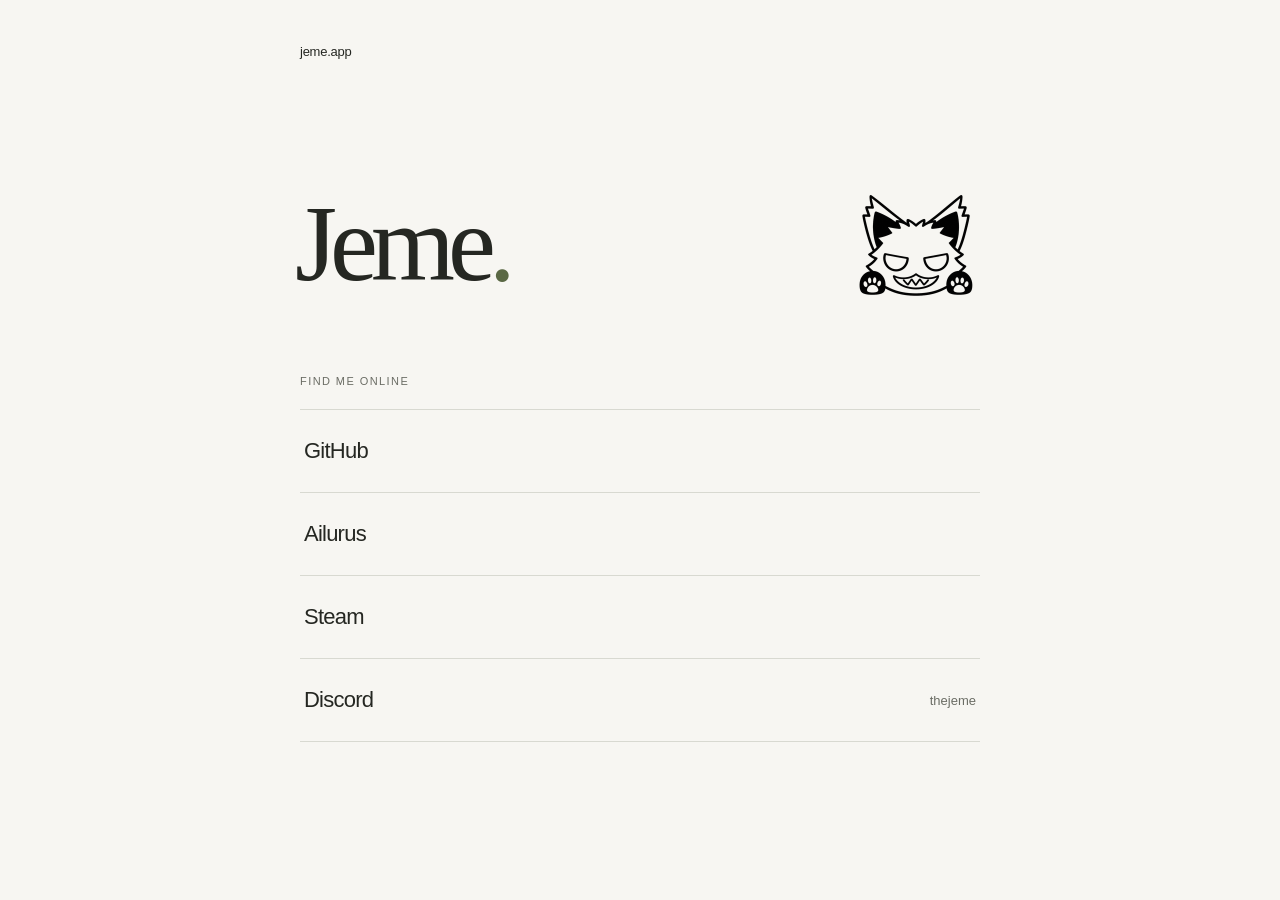
==== index.html @ a80befab "Added Discord" ====
<!doctype html>
<html lang="en">
<head>
  <meta charset="utf-8">
  <meta name="viewport" content="width=device-width, initial-scale=1, viewport-fit=cover">
  <title>Jeme</title>
  <meta name="description" content="Find me on GitHub, Ailurus, Steam, and Discord.">
  <meta name="author" content="Jeme">
  <meta name="color-scheme" content="light dark">
  <meta name="theme-color" content="#f7f6f2" media="(prefers-color-scheme: light)">
  <meta name="theme-color" content="#191a18" media="(prefers-color-scheme: dark)">
  <link rel="canonical" href="https://jeme.app/">
  <meta property="og:type" content="website">
  <meta property="og:site_name" content="Jeme">
  <meta property="og:locale" content="en_US">
  <meta property="og:title" content="Jeme">
  <meta property="og:description" content="Find me on GitHub, Ailurus, Steam, and Discord.">
  <meta property="og:url" content="https://jeme.app/">
  <meta property="og:image" content="https://jeme.app/assets/social.png">
  <meta property="og:image:type" content="image/png">
  <meta property="og:image:width" content="1200">
  <meta property="og:image:height" content="630">
  <meta property="og:image:alt" content="Jeme with em.">
  <meta name="twitter:card" content="summary_large_image">
  <meta name="twitter:title" content="Jeme">
  <meta name="twitter:description" content="Find me on GitHub, Ailurus, Steam, and Discord.">
  <meta name="twitter:image" content="https://jeme.app/assets/social.png">
  <meta name="twitter:image:alt" content="Jeme with em.">
  <meta name="twitter:creator" content="@TheJeme">
  <meta name="mobile-web-app-capable" content="yes">
  <meta name="apple-mobile-web-app-capable" content="yes">
  <meta name="apple-mobile-web-app-title" content="Jeme">
  <meta name="apple-mobile-web-app-status-bar-style" content="default">
  <link rel="icon" type="image/png" sizes="32x32" href="/assets/favicon.png">
  <link rel="apple-touch-icon" sizes="180x180" href="/assets/apple-touch-icon.png">
  <link rel="manifest" href="/site.webmanifest">
  <link rel="stylesheet" href="/style.css">
  <script src="/script.js" defer></script>
  <script type="application/ld+json">
    {
      "@context": "https://schema.org",
      "@type": "Person",
      "name": "Jeme",
      "url": "https://jeme.app/",
      "image": "https://jeme.app/assets/icon-512.png",
      "sameAs": [
        "https://github.com/thejeme",
        "https://ailurus.jeme.app/profile/Jeme",
        "https://steamcommunity.com/id/thejeme"
      ]
    }
  </script>
</head>
<body>
  <div class="page">
    <header class="masthead"><span>jeme.app</span></header>
    <main id="main">
      <section class="profile" aria-labelledby="name">
        <div class="introduction">
          <h1 id="name">Jeme<span class="period">.</span></h1>
        </div>
        <div class="avatar">
          <button class="pet" type="button" aria-label="Pet em" disabled>
            <picture>
              <source id="blue-avatar" srcset="/assets/avatar-blue.webp" media="not all">
              <source srcset="/assets/avatar-white.webp" media="(prefers-color-scheme: dark)">
              <img src="/assets/avatar-black.webp" width="128" height="128" alt="em" fetchpriority="high">
            </picture>
          </button>
          <span class="cat-message" role="status" aria-live="polite" aria-atomic="true"></span>
          <span class="cat-sleep" aria-hidden="true">z</span>
        </div>
      </section>
      <nav class="links" aria-labelledby="links-heading">
        <h2 id="links-heading">Find me online</h2>
        <ul>
          <li>
            <a href="https://github.com/thejeme" target="_blank" rel="noopener noreferrer">
              <span class="link-name">GitHub</span>
              <span class="sr-only"> (opens in a new tab)</span>
            </a>
          </li>
          <li>
            <a href="https://ailurus.jeme.app/profile/Jeme" target="_blank" rel="noopener noreferrer">
              <span class="link-name">Ailurus</span>
              <span class="sr-only"> (opens in a new tab)</span>
            </a>
          </li>
          <li>
            <a href="https://steamcommunity.com/id/thejeme" target="_blank" rel="noopener noreferrer">
              <span class="link-name">Steam</span>
              <span class="sr-only"> (opens in a new tab)</span>
            </a>
          </li>
          <li>
            <div class="discord-row" id="discord-contact">
              <span class="link-name">Discord</span>
              <span class="discord-username">thejeme</span>
            </div>
            <p class="sr-only" id="discord-status" role="status" aria-live="polite"></p>
          </li>
        </ul>
      </nav>
    </main>
  </div>
</body>
</html>
---- style.css ----
:root {
  color-scheme: light dark;
  --paper: #f7f6f2;
  --ink: #252722;
  --muted: #6b6d65;
  --line: #d8d9d1;
  --hover: #eeeee7;
  --accent: #5a6844;
  font-family: -apple-system, BlinkMacSystemFont, "Segoe UI", sans-serif;
  background: var(--paper);
  color: var(--ink);
  -webkit-font-smoothing: antialiased;
}

* { box-sizing: border-box; }
body { margin: 0; }
::selection { background: var(--ink); color: var(--paper); }

.page {
  width: min(100% - 64px, 680px);
  min-height: 100vh;
  min-height: 100svh;
  margin-inline: auto;
  padding-top: max(44px, env(safe-area-inset-top));
  padding-bottom: max(28px, env(safe-area-inset-bottom));
  display: flex;
  flex-direction: column;
}

.masthead {
  font-size: 13px;
  font-weight: 500;
  letter-spacing: -.02em;
}

main { padding-block: 88px 96px; margin-block: auto; }
.profile { display: flex; justify-content: space-between; align-items: center; gap: 32px; }
h1 {
  margin: 0 0 0 -5px;
  font-family: "Iowan Old Style", "Palatino Linotype", "Book Antiqua", Palatino, Georgia, serif;
  font-size: clamp(76px, 11vw, 108px);
  font-weight: 400;
  line-height: .95;
  letter-spacing: -.065em;
}
.period { color: var(--accent); }
.avatar { position: relative; display: block; flex: 0 0 128px; }
.avatar img { display: block; width: 100%; height: auto; }
.links { margin-top: 64px; }
h2 { margin: 0 0 20px; font-size: 11px; line-height: 1.5; font-weight: 500; letter-spacing: .13em; text-transform: uppercase; color: var(--muted); }
ul { list-style: none; padding: 0; margin: 0; border-top: 1px solid var(--line); }
li { border-bottom: 1px solid var(--line); }
a, .discord-row {
  display: flex;
  align-items: center;
  min-height: 82px;
  padding: 18px 4px;
  color: inherit;
  text-decoration: none;
  transition: background-color 160ms ease, padding 160ms ease;
}
.link-name { font-size: 22px; letter-spacing: -.035em; }
a:focus-visible, .pet:focus-visible, .discord-row:focus-visible { outline: 2px solid var(--accent); outline-offset: 5px; border-radius: 1px; }
@media (hover: hover) {
  a:hover, button.discord-row:hover { background: var(--hover); padding-inline: 12px; }
}
.sr-only { position: absolute; width: 1px; height: 1px; padding: 0; margin: -1px; overflow: hidden; clip-path: inset(50%); white-space: nowrap; border: 0; }

@media (prefers-color-scheme: dark) {
  :root { --paper: #191a18; --ink: #eeeee7; --muted: #a2a59a; --line: #393c34; --hover: #22251f; --accent: #b5c39e; }
}

@media (max-width: 480px) {
  .page { width: calc(100% - 48px); padding-top: max(28px, env(safe-area-inset-top)); padding-bottom: max(24px, env(safe-area-inset-bottom)); }
  main { padding-block: 64px; }
  .profile { gap: 20px; }
  .avatar { flex-basis: 88px; }
  h1 { font-size: 76px; margin-left: -3px; }
  .links { margin-top: 48px; }
  a, .discord-row { min-height: 78px; }
  .link-name { font-size: 20px; }
}

@media (max-width: 350px) {
  .page { width: calc(100% - 40px); }
  h1 { font-size: 66px; }
  .avatar { flex-basis: 72px; }
}

@media (prefers-reduced-motion: reduce) {
  *, *::before, *::after { transition: none !important; }
}

@media print {
  :root { --paper: white; --ink: black; --muted: #444; --line: #ccc; }
  .page { min-height: auto; }
  main { padding-block: 48px; }
  a { flex-direction: column; align-items: flex-start; justify-content: center; gap: 8px; }
  a::after { content: attr(href); font-size: 12px; }
}

/* Small discoveries; the profile stays still until you interact. */
.pet { display: block; width: 100%; padding: 0; border: 0; background: none; color: inherit; cursor: pointer; border-radius: 16%; -webkit-tap-highlight-color: transparent; }
.pet:disabled { cursor: default; }
.pet picture { display: block; }
.cat-message, .cat-sleep { position: absolute; right: 0; top: -20px; font-size: 12px; line-height: 1; color: var(--muted); pointer-events: none; opacity: 0; transition: opacity 160ms ease; }
.cat-message { right: 8px; }
.cat-sleep { font-family: Georgia, serif; font-style: italic; }
.avatar.is-speaking .cat-message, .avatar.is-sleeping .cat-sleep { opacity: 1; }
:root.blue-mode { --paper: #f0f6f7; --ink: #203537; --muted: #536d71; --line: #ccdfe1; --hover: #e4eff1; --accent: #24727c; }
.blue-mode .avatar img { border-radius: 16%; }
@media (prefers-color-scheme: dark) {
  :root.blue-mode { --paper: #142225; --ink: #e5f1f2; --muted: #9db7bb; --line: #334b50; --hover: #1c2e32; --accent: #80c6cf; }
}
@media print {
  .cat-message, .cat-sleep { display: none; }
}

.discord-row { width: 100%; justify-content: space-between; gap: 16px; border: 0; background: none; font: inherit; text-align: left; }
button.discord-row { cursor: copy; }
.discord-username { color: var(--muted); font-size: 13px; }
div.discord-row .discord-username { user-select: all; }
.discord-feedback { margin: -8px 4px 18px; color: var(--muted); font-size: 12px; line-height: 1.5; }
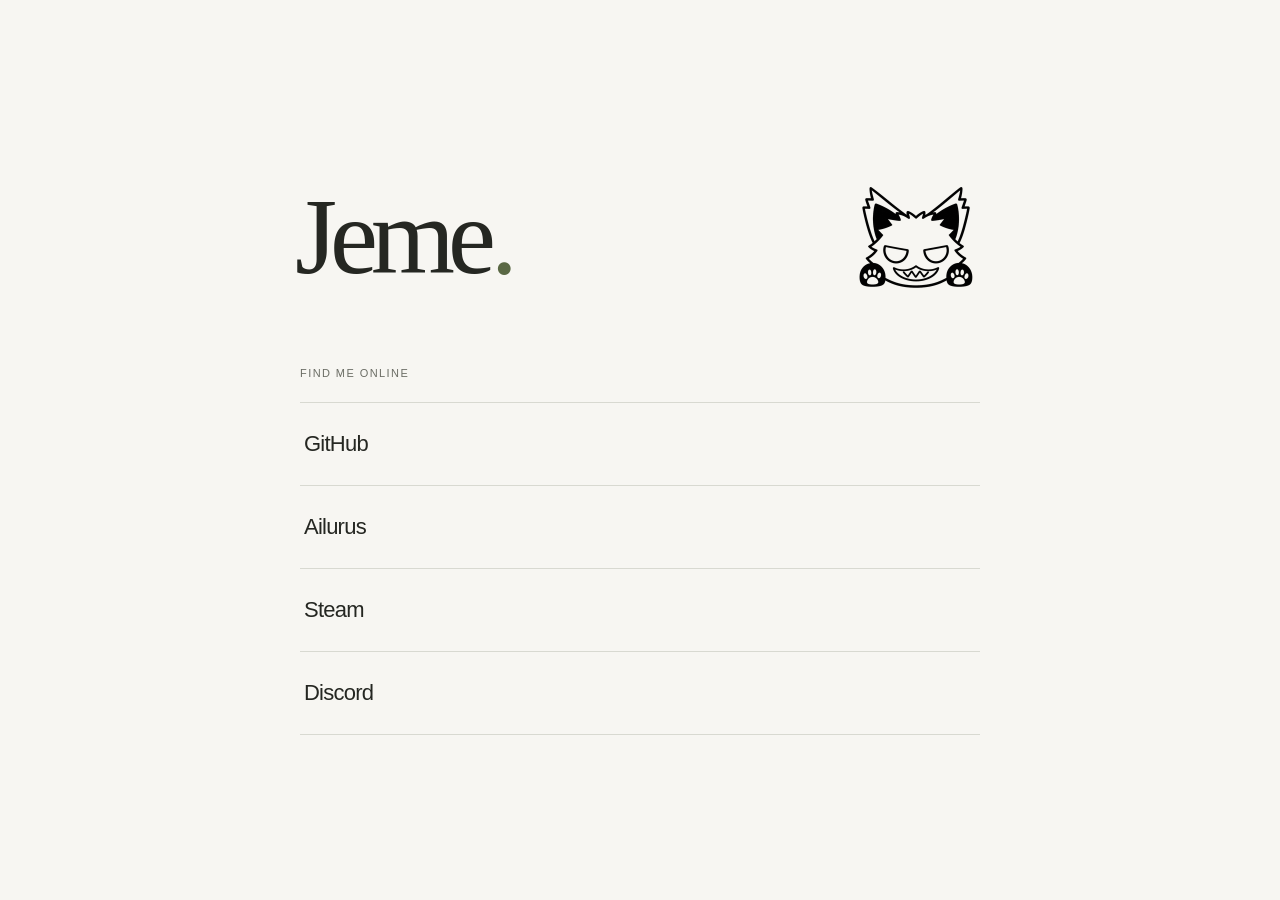
==== commit bb0317dc: "Add 404 and easter eggs" ====
--- a/index.html
+++ b/index.html
@@ -53,22 +53,23 @@
 </head>
 <body>
   <div class="page">
-    <header class="masthead"><span>jeme.app</span></header>
     <main id="main">
       <section class="profile" aria-labelledby="name">
         <div class="introduction">
-          <h1 id="name">Jeme<span class="period">.</span></h1>
+          <h1 id="name" aria-label="Jeme">Jeme<button class="period" type="button" aria-label="Reveal a paw print" disabled><span class="period-dot" aria-hidden="true">.</span><svg class="paw" viewBox="0 0 32 32" aria-hidden="true" focusable="false"><ellipse cx="7" cy="12" rx="3" ry="4" transform="rotate(-25 7 12)"/><ellipse cx="13" cy="7" rx="3" ry="4"/><ellipse cx="21" cy="7" rx="3" ry="4"/><ellipse cx="27" cy="13" rx="3" ry="4" transform="rotate(25 27 13)"/><path d="M8 24c0-4 5-10 9-10s9 6 9 10c0 6-6 3-9 3s-9 3-9-3Z"/></svg></button></h1>
         </div>
         <div class="avatar">
           <button class="pet" type="button" aria-label="Pet em" disabled>
             <picture>
               <source id="blue-avatar" srcset="/assets/avatar-blue.webp" media="not all">
-              <source srcset="/assets/avatar-white.webp" media="(prefers-color-scheme: dark)">
+              <source srcset="/assets/avatar-white.webp" media="screen and (prefers-color-scheme: dark)">
               <img src="/assets/avatar-black.webp" width="128" height="128" alt="em" fetchpriority="high">
             </picture>
           </button>
           <span class="cat-message" role="status" aria-live="polite" aria-atomic="true"></span>
+          <svg class="cat-cloud" viewBox="0 0 32 24" fill="none" stroke="currentColor" stroke-width="1.5" aria-hidden="true"><path d="M8 19h16a5 5 0 0 0 0-10 8 8 0 0 0-15-2A6 6 0 0 0 8 19Z"/></svg>
           <span class="cat-sleep" aria-hidden="true">z</span>
+          <p class="print-surprise">you put the cat on paper.</p>
         </div>
       </section>
       <nav class="links" aria-labelledby="links-heading">
--- a/style.css
+++ b/style.css
@@ -27,11 +27,6 @@
   flex-direction: column;
 }
 
-.masthead {
-  font-size: 13px;
-  font-weight: 500;
-  letter-spacing: -.02em;
-}
 
 main { padding-block: 88px 96px; margin-block: auto; }
 .profile { display: flex; justify-content: space-between; align-items: center; gap: 32px; }
@@ -60,7 +55,7 @@
   transition: background-color 160ms ease, padding 160ms ease;
 }
 .link-name { font-size: 22px; letter-spacing: -.035em; }
-a:focus-visible, .pet:focus-visible, .discord-row:focus-visible { outline: 2px solid var(--accent); outline-offset: 5px; border-radius: 1px; }
+a:focus-visible, .pet:focus-visible, .period:focus-visible, .discord-row:focus-visible { outline: 2px solid var(--accent); outline-offset: 5px; border-radius: 1px; }
 @media (hover: hover) {
   a:hover, button.discord-row:hover { background: var(--hover); padding-inline: 12px; }
 }
@@ -121,3 +116,37 @@
 .discord-username { color: var(--muted); font-size: 13px; }
 div.discord-row .discord-username { user-select: all; }
 .discord-feedback { margin: -8px 4px 18px; color: var(--muted); font-size: 12px; line-height: 1.5; }
+
+.period { position: relative; min-width: 24px; padding: 0; border: 0; background: none; font: inherit; letter-spacing: inherit; cursor: pointer; touch-action: manipulation; }
+.period:disabled { cursor: default; }
+.paw { position: absolute; bottom: .05em; left: 50%; width: .25em; height: .25em; transform: translateX(-50%); fill: currentColor; visibility: hidden; }
+.period.is-paw .period-dot { visibility: hidden; }
+.period.is-paw .paw { visibility: visible; }
+.cat-message { white-space: nowrap; }
+.print-surprise { display: none; }
+@media print {
+  :root, :root.blue-mode { --paper: white; --ink: black; --muted: #444; --line: #ccc; }
+  .print-surprise { display: block; margin: 8px 0 0; font: 11px/1.5 Georgia, serif; text-align: center; color: #444; }
+  .pet { transform: none !important; }
+}
+
+.period.is-missing .period-dot, .period.is-missing .paw { visibility: hidden; }
+.cat-cloud { position: absolute; top: -28px; left: 8px; width: 28px; height: 21px; color: var(--muted); visibility: hidden; pointer-events: none; }
+.avatar.is-raining .cat-cloud { visibility: visible; }
+.avatar.is-mirrored .pet picture { transform: scaleX(-1); }
+@media print {
+  .cat-cloud { display: none; }
+  .avatar.is-mirrored .pet picture { transform: none; }
+  .period.is-missing .period-dot { visibility: visible; }
+}
+
+.not-found h1 { font-size: clamp(88px, 14vw, 144px); }
+.error-dot { color: var(--accent); }
+.error-copy { margin-block: 40px 44px; }
+.error-copy h2 { margin: 0 0 12px; color: var(--ink); font-size: 24px; font-weight: 400; letter-spacing: -.035em; text-transform: none; }
+.error-copy p { margin: 0; color: var(--muted); font-size: 14px; line-height: 1.6; }
+.home-link { justify-content: space-between; gap: 24px; border-block: 1px solid var(--line); font-size: 16px; }
+.home-link svg { color: var(--muted); flex-shrink: 0; }
+@media print {
+  .home-link svg { display: none; }
+}
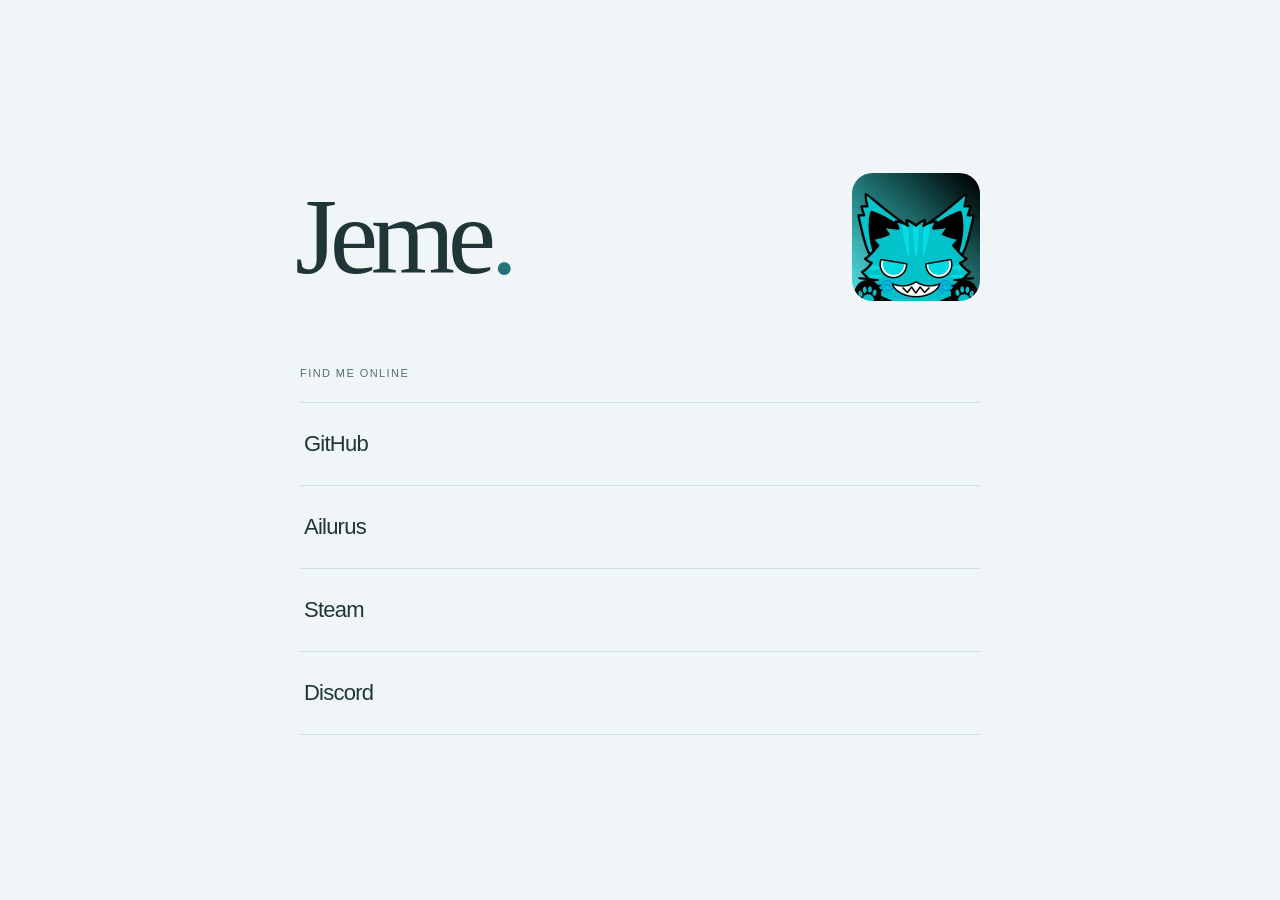
==== commit 55966d72: "more easter eggs" ====
--- a/index.html
+++ b/index.html
@@ -1,5 +1,5 @@
 <!doctype html>
-<html lang="en">
+<html lang="en" class="blue-mode">
 <head>
   <meta charset="utf-8">
   <meta name="viewport" content="width=device-width, initial-scale=1, viewport-fit=cover">
@@ -7,8 +7,8 @@
   <meta name="description" content="Find me on GitHub, Ailurus, Steam, and Discord.">
   <meta name="author" content="Jeme">
   <meta name="color-scheme" content="light dark">
-  <meta name="theme-color" content="#f7f6f2" media="(prefers-color-scheme: light)">
-  <meta name="theme-color" content="#191a18" media="(prefers-color-scheme: dark)">
+  <meta name="theme-color" content="#f0f6f7" media="(prefers-color-scheme: light)">
+  <meta name="theme-color" content="#142225" media="(prefers-color-scheme: dark)">
   <link rel="canonical" href="https://jeme.app/">
   <meta property="og:type" content="website">
   <meta property="og:site_name" content="Jeme">
@@ -35,6 +35,7 @@
   <link rel="apple-touch-icon" sizes="180x180" href="/assets/apple-touch-icon.png">
   <link rel="manifest" href="/site.webmanifest">
   <link rel="stylesheet" href="/style.css">
+  <script src="/seasons.js" defer></script>
   <script src="/script.js" defer></script>
   <script type="application/ld+json">
     {
@@ -56,18 +57,19 @@
     <main id="main">
       <section class="profile" aria-labelledby="name">
         <div class="introduction">
-          <h1 id="name" aria-label="Jeme">Jeme<button class="period" type="button" aria-label="Reveal a paw print" disabled><span class="period-dot" aria-hidden="true">.</span><svg class="paw" viewBox="0 0 32 32" aria-hidden="true" focusable="false"><ellipse cx="7" cy="12" rx="3" ry="4" transform="rotate(-25 7 12)"/><ellipse cx="13" cy="7" rx="3" ry="4"/><ellipse cx="21" cy="7" rx="3" ry="4"/><ellipse cx="27" cy="13" rx="3" ry="4" transform="rotate(25 27 13)"/><path d="M8 24c0-4 5-10 9-10s9 6 9 10c0 6-6 3-9 3s-9 3-9-3Z"/></svg></button></h1>
+          <h1 id="name" aria-label="Jeme">Jeme<button class="period" type="button" tabindex="-1" aria-label="Reveal a paw print" disabled><span class="period-dot" aria-hidden="true">.</span><svg class="paw" viewBox="0 0 32 32" aria-hidden="true" focusable="false"><ellipse cx="7" cy="12" rx="3" ry="4" transform="rotate(-25 7 12)"/><ellipse cx="13" cy="7" rx="3" ry="4"/><ellipse cx="21" cy="7" rx="3" ry="4"/><ellipse cx="27" cy="13" rx="3" ry="4" transform="rotate(25 27 13)"/><path d="M8 24c0-4 5-10 9-10s9 6 9 10c0 6-6 3-9 3s-9 3-9-3Z"/></svg></button></h1>
         </div>
         <div class="avatar">
-          <button class="pet" type="button" aria-label="Pet em" disabled>
+          <button class="pet" type="button" tabindex="-1" aria-label="Pet em" disabled>
             <picture>
-              <source id="blue-avatar" srcset="/assets/avatar-blue.webp" media="not all">
+              <source id="blue-avatar" srcset="/assets/avatar-blue.webp" media="all">
               <source srcset="/assets/avatar-white.webp" media="screen and (prefers-color-scheme: dark)">
               <img src="/assets/avatar-black.webp" width="128" height="128" alt="em" fetchpriority="high">
             </picture>
           </button>
           <span class="cat-message" role="status" aria-live="polite" aria-atomic="true"></span>
           <svg class="cat-cloud" viewBox="0 0 32 24" fill="none" stroke="currentColor" stroke-width="1.5" aria-hidden="true"><path d="M8 19h16a5 5 0 0 0 0-10 8 8 0 0 0-15-2A6 6 0 0 0 8 19Z"/></svg>
+          <svg class="cat-snow" viewBox="0 0 100 30" fill="none" stroke="currentColor" stroke-width="1.2" aria-hidden="true"><path d="M15 5v16M8 9l14 8M8 17l14-8M50 1v16M43 5l14 8M43 13l14-8M83 9v16M76 13l14 8M76 21l14-8"/></svg>
           <span class="cat-sleep" aria-hidden="true">z</span>
           <p class="print-surprise">you put the cat on paper.</p>
         </div>
@@ -104,5 +106,52 @@
       </nav>
     </main>
   </div>
+  <dialog class="discovery-panel" id="discoveries" aria-labelledby="discovery-title">
+    <div class="discovery-header">
+      <h2 id="discovery-title">A few secrets.</h2>
+      <button class="panel-close" type="button" aria-label="Close discoveries" autofocus>×</button>
+    </div>
+    <section id="command-guide" aria-label="Secret commands">
+      <p class="panel-intro">Type a word anywhere on the page.</p>
+      <dl class="command-list">
+        <div><dt><code>miumau</code></dt><dd>Toggle blue mode.</dd></div>
+        <div><dt><code>jeme</code></dt><dd>Ask em who’s here.</dd></div>
+        <div><dt><code>pspsps</code></dt><dd>Wake em.</dd></div>
+        <div><dt><code>hello</code> / <code>bye</code></dt><dd>Say a little hello or goodbye.</dd></div>
+        <div><dt><code>purr</code> / <code>sit</code> / <code>?</code></dt><dd>See what em has to say.</dd></div>
+        <div><dt><code>fetch</code></dt><dd>Let em borrow the dot.</dd></div>
+        <div><dt><code>snow</code></dt><dd>A little first snow. No weather tracking.</dd></div>
+        <div><dt><code>rain</code></dt><dd>A small cloud, just for em.</dd></div>
+        <div><dt><code>uemaim</code> / <code>uamuim</code></dt><dd>Mirror em for a moment.</dd></div>
+        <div><dt><code>seasons</code></dt><dd>Try a seasonal theme.</dd></div>
+        <div><dt><code>help</code></dt><dd>Come back here.</dd></div>
+      </dl>
+      <p class="panel-note">Pet em, linger with your mouse, or double-click the dot. There are surprises after a nap, late at night, on special dates, and even on paper.</p>
+      <button class="panel-button" type="button" id="browse-seasons">Explore seasons <span aria-hidden="true">→</span></button>
+    </section>
+    <section id="season-guide" aria-label="Season previews" hidden>
+      <p class="panel-intro">A different mood. The same cat.</p>
+      <div class="season-options">
+        <button type="button" data-preview="today"><span>Today’s theme</span> <small>Follow the local date</small></button>
+        <button type="button" data-preview="birthday"><span>Birthday</span> <small>17 March</small></button>
+        <button type="button" data-preview="easter"><span>Easter</span> <small>Good Friday–Easter Monday</small></button>
+        <button type="button" data-preview="halloween"><span>Halloween</span> <small>31 October</small></button>
+        <button type="button" data-preview="christmas"><span>Christmas</span> <small>24–26 December</small></button>
+        <button type="button" data-preview="newyear"><span>New Year</span> <small>1 January</small></button>
+        <button type="button" data-preview="valentine"><span>Valentine’s Day</span> <small>14 February</small></button>
+        <button type="button" data-preview="aprilfools"><span>April Fools</span> <small>1 April</small></button>
+        <button type="button" data-preview="vappu"><span>Vappu</span> <small>30 April–1 May</small></button>
+        <button type="button" data-preview="catday"><span>International Cat Day</span> <small>8 August</small></button>
+        <button type="button" data-preview="newyearseve"><span>New Year’s Eve</span> <small>31 December</small></button>
+        <button type="button" data-preview="friday13"><span>Friday the 13th</span> <small>A first-pet surprise</small></button>
+        <button type="button" data-preview="anniversary"><span>Site anniversary</span> <small>Preview · date pending</small></button>
+        <button type="button" data-preview="milestone"><span>Personal milestone</span> <small>Preview · dates pending</small></button>
+        <button type="button" data-preview="none"><span>Everyday</span> <small>No seasonal theme</small></button>
+      </div>
+      <p class="panel-note">Try the birthday candle, the Christmas present, or the egg hidden in the Easter dot. Seasonal themes use their own palettes. Today’s theme returns to blue on ordinary days.</p>
+      <button class="panel-button" type="button" id="browse-commands">All secret commands <span aria-hidden="true">→</span></button>
+    </section>
+    <p class="panel-hint">Escape to close.</p>
+  </dialog>
 </body>
 </html>
--- a/style.css
+++ b/style.css
@@ -52,12 +52,19 @@
   padding: 18px 4px;
   color: inherit;
   text-decoration: none;
-  transition: background-color 160ms ease, padding 160ms ease;
+  transition: color 160ms ease;
 }
 .link-name { font-size: 22px; letter-spacing: -.035em; }
+.link-name, .home-link > span { position: relative; }
+a .link-name::after, button.discord-row .link-name::after, .home-link > span::after {
+  content: ""; position: absolute; inset: auto 0 -5px; height: 1px; background: var(--accent);
+  transform: scaleX(0); transform-origin: left; transition: transform 180ms ease;
+}
+a:focus-visible .link-name::after, button.discord-row:focus-visible .link-name::after, .home-link:focus-visible > span::after { transform: scaleX(1); }
 a:focus-visible, .pet:focus-visible, .period:focus-visible, .discord-row:focus-visible { outline: 2px solid var(--accent); outline-offset: 5px; border-radius: 1px; }
 @media (hover: hover) {
-  a:hover, button.discord-row:hover { background: var(--hover); padding-inline: 12px; }
+  a:hover, button.discord-row:hover { color: var(--accent); }
+  a:hover .link-name::after, button.discord-row:hover .link-name::after, .home-link:hover > span::after { transform: scaleX(1); }
 }
 .sr-only { position: absolute; width: 1px; height: 1px; padding: 0; margin: -1px; overflow: hidden; clip-path: inset(50%); white-space: nowrap; border: 0; }
 
@@ -99,7 +106,7 @@
 .pet:disabled { cursor: default; }
 .pet picture { display: block; }
 .cat-message, .cat-sleep { position: absolute; right: 0; top: -20px; font-size: 12px; line-height: 1; color: var(--muted); pointer-events: none; opacity: 0; transition: opacity 160ms ease; }
-.cat-message { right: 8px; }
+.cat-message { right: 0; top: -26px; width: max(100%, 128px); text-align: center; line-height: 1.5; }
 .cat-sleep { font-family: Georgia, serif; font-style: italic; }
 .avatar.is-speaking .cat-message, .avatar.is-sleeping .cat-sleep { opacity: 1; }
 :root.blue-mode { --paper: #f0f6f7; --ink: #203537; --muted: #536d71; --line: #ccdfe1; --hover: #e4eff1; --accent: #24727c; }
@@ -131,7 +138,7 @@
 }
 
 .period.is-missing .period-dot, .period.is-missing .paw { visibility: hidden; }
-.cat-cloud { position: absolute; top: -28px; left: 8px; width: 28px; height: 21px; color: var(--muted); visibility: hidden; pointer-events: none; }
+.cat-cloud { position: absolute; top: -50px; left: 8px; width: 28px; height: 21px; color: var(--muted); visibility: hidden; pointer-events: none; }
 .avatar.is-raining .cat-cloud { visibility: visible; }
 .avatar.is-mirrored .pet picture { transform: scaleX(-1); }
 @media print {
@@ -150,3 +157,85 @@
 @media print {
   .home-link svg { display: none; }
 }
+
+/* One short entrance, with all content usable from the first frame. */
+@media screen and (prefers-reduced-motion: no-preference) {
+  main { animation: arrive 250ms ease-out; }
+  main:focus-within { animation: none; }
+}
+@keyframes arrive {
+  from { opacity: .65; transform: translateY(3px); }
+  to { opacity: 1; transform: translateY(0); }
+}
+button.discord-row .discord-username {
+  display: inline-flex; align-items: center; gap: 6px; color: var(--accent);
+  opacity: 0; visibility: hidden; transition: opacity 160ms ease, visibility 0s linear 160ms;
+}
+button.discord-row.is-copied .discord-username { opacity: 1; visibility: visible; transition-delay: 0s; }
+.copy-check { font-size: 14px; line-height: 1; }
+@media print {
+  .link-name::after, .home-link > span::after { display: none; }
+}
+
+/* Seasonal palettes retain the same typography, spacing, and light/dark preference. */
+:root[data-season="christmas"] { --season-paper-light: #f7f4ee; --season-ink-light: #2b332c; --season-muted-light: #676d61; --season-line-light: #d9dacf; --season-accent-light: #873f43; --season-paper-dark: #19231e; --season-ink-dark: #eef1e7; --season-muted-dark: #acb7a5; --season-line-dark: #39473b; --season-accent-dark: #dfa2a0; }
+:root[data-season="birthday"], :root[data-season="valentine"], :root[data-season="anniversary"] { --season-paper-light: #f8f3f6; --season-ink-light: #362c3a; --season-muted-light: #746675; --season-line-light: #e0d5df; --season-accent-light: #81578f; --season-paper-dark: #251d29; --season-ink-dark: #f2eaf4; --season-muted-dark: #baabbe; --season-line-dark: #4a3b4f; --season-accent-dark: #d0addd; }
+:root[data-season="easter"] { --season-paper-light: #f5f6ed; --season-ink-light: #30372d; --season-muted-light: #66705d; --season-line-light: #d6ddc9; --season-accent-light: #5b7144; --season-paper-dark: #20251c; --season-ink-dark: #eef2e5; --season-muted-dark: #afbba0; --season-line-dark: #404b35; --season-accent-dark: #bed298; }
+:root[data-season="halloween"] { --season-paper-light: #faf3e9; --season-ink-light: #3e3027; --season-muted-light: #79664f; --season-line-light: #e2d4c1; --season-accent-light: #945321; --season-paper-dark: #261f1b; --season-ink-dark: #f6ecdf; --season-muted-dark: #c0ad97; --season-line-dark: #514030; --season-accent-dark: #e5a461; }
+:root[data-season="newyear"], :root[data-season="newyearseve"], :root[data-season="vappu"], :root[data-season="catday"], :root[data-season="milestone"] { --season-paper-light: #f8f5ec; --season-ink-light: #383329; --season-muted-light: #736b55; --season-line-light: #dfd8c5; --season-accent-light: #796127; --season-paper-dark: #23221b; --season-ink-dark: #f4efdd; --season-muted-dark: #bcb397; --season-line-dark: #4a4532; --season-accent-dark: #dac17a; }
+@media screen {
+  :root[data-season]:not(.blue-mode):not([data-season="aprilfools"]):not([data-season="friday13"]) { --paper: var(--season-paper-light); --ink: var(--season-ink-light); --muted: var(--season-muted-light); --line: var(--season-line-light); --accent: var(--season-accent-light); }
+}
+@media screen and (prefers-color-scheme: dark) {
+  :root[data-season]:not(.blue-mode):not([data-season="aprilfools"]):not([data-season="friday13"]) { --paper: var(--season-paper-dark); --ink: var(--season-ink-dark); --muted: var(--season-muted-dark); --line: var(--season-line-dark); --accent: var(--season-accent-dark); }
+}
+.introduction { position: relative; }
+.season-label { position: absolute; top: 100%; left: 0; margin: 18px 0 0; color: var(--accent); font-size: 11px; line-height: 1.5; letter-spacing: .025em; white-space: nowrap; }
+.season-ornament { position: absolute; bottom: -4px; right: -4px; width: 34px; height: 34px; padding: 3px; border: 1px solid var(--line); border-radius: 50%; background: var(--paper); pointer-events: none; }
+.season-ornament svg { display: block; width: 100%; height: 100%; }
+.season-ornament[hidden], .season-label[hidden] { display: none; }
+.not-found .profile { position: relative; }
+@media print { .season-ornament, .season-label { display: none; } }
+
+.season-ornament.is-interactive { width: 44px; height: 44px; padding: 0; border: 0; background: none; bottom: -12px; right: -8px; }
+.season-action { display: block; width: 44px; height: 44px; padding: 7px; border: 1px solid var(--line); border-radius: 50%; background: var(--paper); color: var(--ink); pointer-events: auto; cursor: pointer; }
+.season-action[aria-disabled="true"] { cursor: default; }
+.season-action:focus-visible { outline: 2px solid var(--accent); outline-offset: 3px; }
+.season-egg { display: none; position: absolute; bottom: .03em; left: 50%; width: .27em; height: .31em; transform: translateX(-50%); }
+:root[data-season="easter"]:not(.egg-found) .period-dot { visibility: hidden; }
+:root[data-season="easter"]:not(.egg-found) .season-egg { display: block; }
+:root[data-season="easter"] .period.is-missing .season-egg { visibility: hidden; }
+@media print { .season-egg { display: none !important; } :root[data-season="easter"] .period-dot { visibility: visible; } }
+
+/* Hidden discoveries use a native modal for keyboard focus and Escape support. */
+body:has(.discovery-panel[open]) { overflow: hidden; }
+.discovery-panel { width: min(480px, calc(100% - 32px)); max-height: 85vh; max-height: 85svh; padding: 28px; border: 1px solid var(--line); border-radius: 8px; background: var(--paper); color: var(--ink); overflow-y: auto; }
+.discovery-panel::backdrop { background: rgb(0 0 0 / .38); }
+.discovery-header { display: flex; align-items: center; justify-content: space-between; gap: 16px; }
+.discovery-header h2 { margin: 0; font: 400 28px/1.2 Georgia, serif; letter-spacing: -.04em; text-transform: none; color: var(--ink); }
+.discovery-panel button { font: inherit; color: inherit; cursor: pointer; }
+.panel-close { flex: 0 0 44px; height: 44px; padding: 0; border: 0; background: transparent; font-size: 26px !important; }
+.discovery-panel button:focus-visible { outline: 2px solid var(--accent); outline-offset: 3px; }
+.panel-intro, .panel-note, .panel-hint { color: var(--muted); font-size: 13px; line-height: 1.6; }
+.panel-intro { margin: 12px 0 24px; }
+.command-list { margin: 0; }
+.command-list > div { display: grid; grid-template-columns: 1fr 1.1fr; gap: 16px; padding: 12px 0; border-top: 1px solid var(--line); font-size: 12px; line-height: 1.6; }
+.command-list dt { overflow-wrap: anywhere; }
+.command-list dd { margin: 0; color: var(--muted); }
+.command-list code { font-family: ui-monospace, monospace; font-size: 11px; }
+.panel-note { margin: 24px 0 16px; }
+.panel-button { width: 100%; display: flex; justify-content: space-between; gap: 16px; align-items: center; min-height: 44px; padding: 10px 0; border: 0; border-top: 1px solid var(--line); background: transparent; font-size: 13px !important; text-align: left; }
+.panel-hint { margin: 18px 0 0; font-size: 11px; }
+.season-options { display: grid; gap: 8px; }
+.season-options button { display: flex; flex-wrap: wrap; justify-content: space-between; align-items: center; gap: 4px 12px; min-height: 48px; padding: 10px 12px; border: 1px solid var(--line); border-radius: 3px; background: transparent; text-align: left; font-size: 13px; }
+.season-options small { color: var(--muted); font-size: 11px; }
+.season-options button[aria-pressed="true"] { border-color: var(--accent); box-shadow: inset 2px 0 var(--accent); }
+@media (hover: hover) { .discovery-panel button:hover { color: var(--accent); } }
+@media print { .discovery-panel { display: none; } }
+
+.vappu-cap { display: none; position: absolute; top: -12px; left: 33%; width: 40%; pointer-events: none; }
+.vappu-cap svg { display: block; width: 100%; }
+:root[data-season="vappu"] .vappu-cap { display: block; }
+.cat-snow { position: absolute; right: 0; top: -52px; width: 100%; height: 30px; color: var(--accent); visibility: hidden; pointer-events: none; }
+.avatar.is-snowing .cat-snow { visibility: visible; }
+@media print { .vappu-cap, .cat-snow { display: none !important; } }
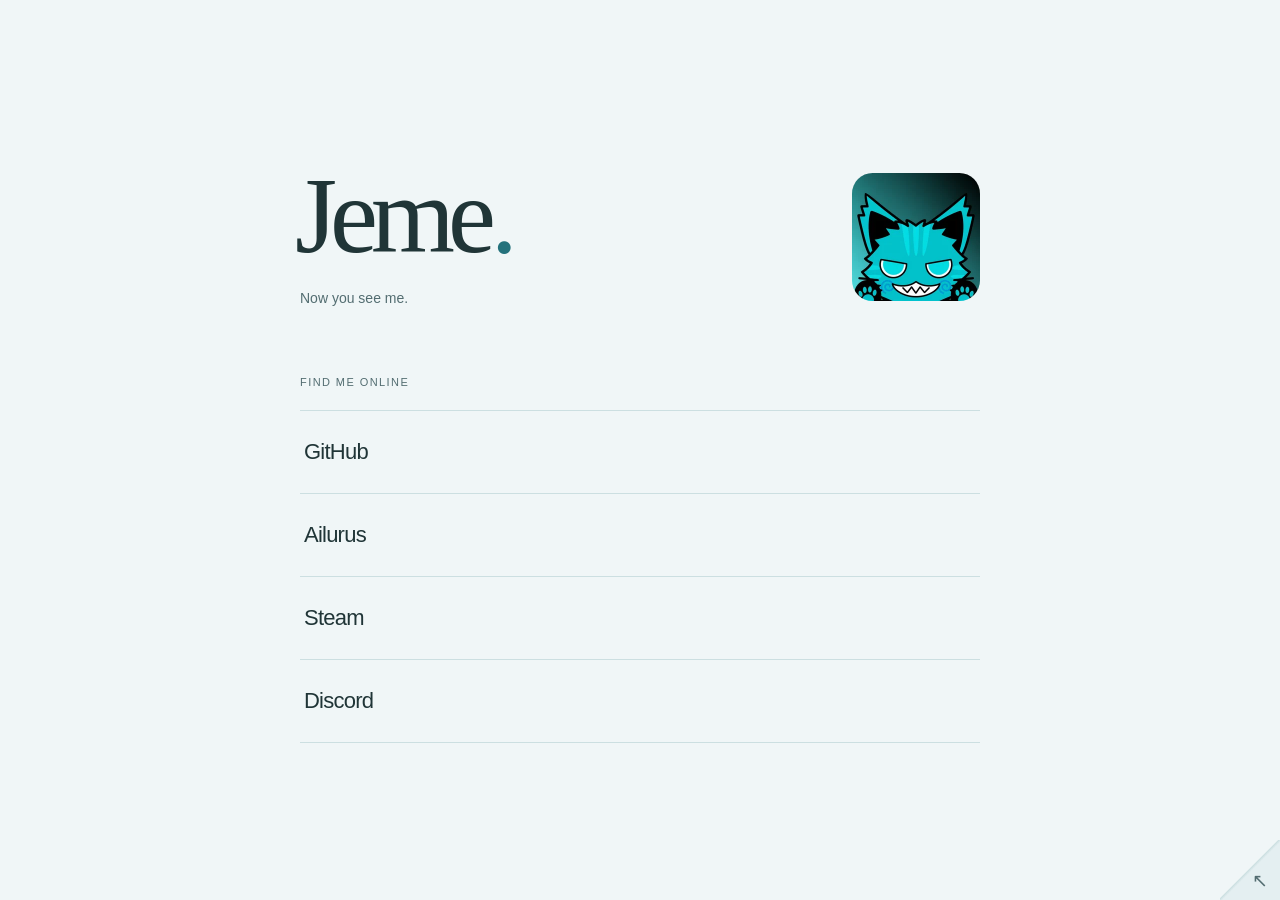
==== commit 417dfebe: "Polishment" ====
--- a/index.html
+++ b/index.html
@@ -34,9 +34,9 @@
   <link rel="icon" type="image/png" sizes="32x32" href="/assets/favicon.png">
   <link rel="apple-touch-icon" sizes="180x180" href="/assets/apple-touch-icon.png">
   <link rel="manifest" href="/site.webmanifest">
-  <link rel="stylesheet" href="/style.css">
-  <script src="/seasons.js" defer></script>
-  <script src="/script.js" defer></script>
+  <link rel="stylesheet" href="/style.css?v=20">
+  <script src="/seasons.js?v=20" defer></script>
+  <script src="/script.js?v=20" defer></script>
   <script type="application/ld+json">
     {
       "@context": "https://schema.org",
@@ -57,7 +57,8 @@
     <main id="main">
       <section class="profile" aria-labelledby="name">
         <div class="introduction">
-          <h1 id="name" aria-label="Jeme">Jeme<button class="period" type="button" tabindex="-1" aria-label="Reveal a paw print" disabled><span class="period-dot" aria-hidden="true">.</span><svg class="paw" viewBox="0 0 32 32" aria-hidden="true" focusable="false"><ellipse cx="7" cy="12" rx="3" ry="4" transform="rotate(-25 7 12)"/><ellipse cx="13" cy="7" rx="3" ry="4"/><ellipse cx="21" cy="7" rx="3" ry="4"/><ellipse cx="27" cy="13" rx="3" ry="4" transform="rotate(25 27 13)"/><path d="M8 24c0-4 5-10 9-10s9 6 9 10c0 6-6 3-9 3s-9 3-9-3Z"/></svg></button></h1>
+          <h1 id="name" aria-label="Jeme">Jeme<button class="period" type="button" aria-label="Peek inside the dot" aria-haspopup="dialog" aria-controls="pocket-room" disabled><span class="period-dot" aria-hidden="true">.</span><svg class="paw" viewBox="0 0 32 32" aria-hidden="true" focusable="false"><ellipse cx="7" cy="12" rx="3" ry="4" transform="rotate(-25 7 12)"/><ellipse cx="13" cy="7" rx="3" ry="4"/><ellipse cx="21" cy="7" rx="3" ry="4"/><ellipse cx="27" cy="13" rx="3" ry="4" transform="rotate(25 27 13)"/><path d="M8 24c0-4 5-10 9-10s9 6 9 10c0 6-6 3-9 3s-9 3-9-3Z"/></svg></button></h1>
+          <p class="bio">Now you see me.</p>
         </div>
         <div class="avatar">
           <button class="pet" type="button" tabindex="-1" aria-label="Pet em" disabled>
@@ -70,6 +71,7 @@
           <span class="cat-message" role="status" aria-live="polite" aria-atomic="true"></span>
           <svg class="cat-cloud" viewBox="0 0 32 24" fill="none" stroke="currentColor" stroke-width="1.5" aria-hidden="true"><path d="M8 19h16a5 5 0 0 0 0-10 8 8 0 0 0-15-2A6 6 0 0 0 8 19Z"/></svg>
           <svg class="cat-snow" viewBox="0 0 100 30" fill="none" stroke="currentColor" stroke-width="1.2" aria-hidden="true"><path d="M15 5v16M8 9l14 8M8 17l14-8M50 1v16M43 5l14 8M43 13l14-8M83 9v16M76 13l14 8M76 21l14-8"/></svg>
+          <svg class="wave-paw" viewBox="0 0 40 48" aria-hidden="true"><path d="M11 44V25C-2 9 7 4 12 19V8C12 0 20 0 20 8v10-12c0-8 8-7 8 0v14c5-12 12-8 9 0l-5 18-2 6Z" fill="var(--paper)" stroke="currentColor" stroke-width="2"/><ellipse cx="22" cy="31" rx="6" ry="7" fill="currentColor"/></svg>
           <span class="cat-sleep" aria-hidden="true">z</span>
           <p class="print-surprise">you put the cat on paper.</p>
         </div>
@@ -96,10 +98,11 @@
             </a>
           </li>
           <li>
-            <div class="discord-row" id="discord-contact">
+            <button class="discord-row" id="discord-contact" type="button" data-username="thejeme" aria-label="Discord: copy username thejeme" title="Copy Discord username" disabled>
               <span class="link-name">Discord</span>
-              <span class="discord-username">thejeme</span>
-            </div>
+              <span class="discord-confirmation" aria-hidden="true"><span class="copy-check">✓</span>Copied</span>
+            </button>
+            <noscript><p class="discord-feedback">Add thejeme as a friend in Discord.</p></noscript>
             <p class="sr-only" id="discord-status" role="status" aria-live="polite"></p>
           </li>
         </ul>
@@ -126,7 +129,7 @@
         <div><dt><code>seasons</code></dt><dd>Try a seasonal theme.</dd></div>
         <div><dt><code>help</code></dt><dd>Come back here.</dd></div>
       </dl>
-      <p class="panel-note">Pet em, linger with your mouse, or double-click the dot. There are surprises after a nap, late at night, on special dates, and even on paper.</p>
+      <p class="panel-note">Pet em, linger with your mouse, or peek inside the dot. Pull the bottom-right corner to see the other side. There are surprises after a nap, late at night, on special dates, and even on paper.</p>
       <button class="panel-button" type="button" id="browse-seasons">Explore seasons <span aria-hidden="true">→</span></button>
     </section>
     <section id="season-guide" aria-label="Season previews" hidden>
@@ -153,5 +156,38 @@
     </section>
     <p class="panel-hint">Escape to close.</p>
   </dialog>
+  <button class="page-corner" type="button" aria-label="Turn the page over" aria-haspopup="dialog" aria-controls="sketchbook" hidden><span aria-hidden="true">↖</span></button>
+  <div class="corner-peek" aria-hidden="true"><span>there’s<br>another side.</span></div>
+  <dialog class="discovery-panel pocket-room" id="pocket-room" aria-labelledby="room-title">
+    <div class="discovery-header"><h2 id="room-title">A little room.</h2><button class="panel-close" type="button" data-close aria-label="Leave the little room" autofocus>×</button></div>
+    <p class="panel-intro">So this is where em goes.</p>
+    <div class="room-scene">
+      <svg viewBox="0 0 400 320" role="img" aria-label="A quiet room with a moonlit window, a plant, books and em resting on a rug">
+        <defs><pattern id="room-floor" width="55" height="24" patternUnits="userSpaceOnUse"><path d="M0 24h55M28 0v24" fill="none" stroke="currentColor" opacity=".12"/></pattern></defs>
+        <path d="M15 235V20h370v215" fill="var(--hover)" stroke="var(--line)"/>
+        <path d="M15 235h370l15 85H0Z" fill="url(#room-floor)" stroke="var(--line)"/>
+        <rect x="45" y="48" width="100" height="114" rx="48" fill="var(--paper)" stroke="var(--accent)"/>
+        <path d="M95 48v114M45 108h100" stroke="var(--line)"/>
+        <path d="M115 69a14 14 0 1 0 10 23 16 16 0 0 1-10-23" fill="var(--accent)" opacity=".65"/>
+        <path d="M238 128h103M250 128V91h14v37m7 0V82h12v46m8 0 8-43 13 3-8 40" fill="none" stroke="var(--muted)" stroke-width="2"/>
+        <path d="M322 237v-47m0 22q-34-5-23-27 23 2 23 27m0-15q28-3 25-25-23 0-25 25" fill="var(--accent)"/>
+        <path d="m303 228 6 30h28l5-30Z" fill="var(--paper)" stroke="var(--muted)"/>
+        <ellipse cx="175" cy="271" rx="95" ry="26" fill="var(--accent)" opacity=".16"/>
+        <path d="M85 190h42m-38 5h35m-30 5h25" stroke="var(--line)"/>
+      </svg>
+      <button class="room-cat" type="button" aria-label="Say hello to em"><img src="/assets/avatar-blue.webp" width="100" height="100" alt="em" draggable="false"></button>
+    </div>
+    <p class="room-reply" role="status" aria-live="polite">make yourself small. stay a while.</p>
+  </dialog>
+  <dialog class="discovery-panel sketchbook" id="sketchbook" aria-labelledby="sketch-title">
+    <div class="discovery-header"><div><p class="sketch-eyebrow">the other side · no. 001</p><h2 id="sketch-title">Now you see the rest.</h2></div><button class="panel-close" type="button" data-close aria-label="Return to the front" autofocus>×</button></div>
+    <div class="sketch-grid">
+      <section class="sketch-note"><span class="sketch-number">01 / a name, probably</span><p class="name-studies"><s>someone.</s><br><s>thejeme</s><br><strong>Jeme.</strong></p><p class="pencil-note">yes. this one. ↑</p></section>
+      <section class="sketch-note cat-study"><span class="sketch-number">02 / management</span><svg viewBox="0 0 200 160" role="img" aria-label="A pencil sketch of em"><g fill="none" stroke="currentColor" stroke-width="2" stroke-linecap="round" stroke-linejoin="round"><path d="m40 65-5-42 38 24q29-12 55 0l33-25-4 47c31 82-139 91-117-4Z"/><path d="m42 64-3-33 34 22M132 53l23-23-3 36" opacity=".3"/><path d="M66 83h1m65 0h1M94 98l7 4 7-5m-7 5v8m-14-2q7 8 14 2 8 6 15-2M32 97l34 5m-38 11 37-5m70-8 35-9m-34 17 39 2"/></g></svg><p class="pencil-note">the cat insisted on being here.</p></section>
+      <section class="sketch-note"><span class="sketch-number">03 / working notes</span><ul class="sketch-list"><li>keep it small.</li><li>leave room for curiosity.</li><li><s>make it very serious.</s></li><li>hide a room in a dot.</li></ul></section>
+      <section class="sketch-note"><span class="sketch-number">04 / evidence</span><svg class="sketch-tracks" viewBox="0 0 120 140" aria-hidden="true"><defs><g id="ink-paw" fill="currentColor"><ellipse cx="16" cy="23" rx="8" ry="7"/><ellipse cx="5" cy="12" rx="3" ry="5" transform="rotate(-25 5 12)"/><ellipse cx="13" cy="6" rx="3" ry="5"/><ellipse cx="22" cy="7" rx="3" ry="5"/><ellipse cx="29" cy="15" rx="3" ry="5" transform="rotate(25 29 15)"/></g></defs><use href="#ink-paw" x="60" y="5" transform="rotate(15 76 20)"/><use href="#ink-paw" x="24" y="45" transform="rotate(-18 40 60)"/><use href="#ink-paw" x="45" y="92" transform="rotate(10 61 107)"/></svg><p class="pencil-note">wet ink. no regrets.</p></section>
+    </div>
+    <p class="sketch-footer">Some things look better a little unfinished.</p>
+  </dialog>
 </body>
 </html>
--- a/style.css
+++ b/style.css
@@ -13,8 +13,8 @@
 }
 
 * { box-sizing: border-box; }
+*, *::before, *::after { -webkit-user-select: none; user-select: none; }
 body { margin: 0; }
-::selection { background: var(--ink); color: var(--paper); }
 
 .page {
   width: min(100% - 64px, 680px);
@@ -120,8 +120,7 @@
 
 .discord-row { width: 100%; justify-content: space-between; gap: 16px; border: 0; background: none; font: inherit; text-align: left; }
 button.discord-row { cursor: copy; }
-.discord-username { color: var(--muted); font-size: 13px; }
-div.discord-row .discord-username { user-select: all; }
+button.discord-row:disabled { cursor: default; }
 .discord-feedback { margin: -8px 4px 18px; color: var(--muted); font-size: 12px; line-height: 1.5; }
 
 .period { position: relative; min-width: 24px; padding: 0; border: 0; background: none; font: inherit; letter-spacing: inherit; cursor: pointer; touch-action: manipulation; }
@@ -167,11 +166,12 @@
   from { opacity: .65; transform: translateY(3px); }
   to { opacity: 1; transform: translateY(0); }
 }
-button.discord-row .discord-username {
+button.discord-row .discord-confirmation {
+  font-size: 13px;
   display: inline-flex; align-items: center; gap: 6px; color: var(--accent);
   opacity: 0; visibility: hidden; transition: opacity 160ms ease, visibility 0s linear 160ms;
 }
-button.discord-row.is-copied .discord-username { opacity: 1; visibility: visible; transition-delay: 0s; }
+button.discord-row.is-copied .discord-confirmation { opacity: 1; visibility: visible; transition-delay: 0s; }
 .copy-check { font-size: 14px; line-height: 1; }
 @media print {
   .link-name::after, .home-link > span::after { display: none; }
@@ -189,7 +189,8 @@
 @media screen and (prefers-color-scheme: dark) {
   :root[data-season]:not(.blue-mode):not([data-season="aprilfools"]):not([data-season="friday13"]) { --paper: var(--season-paper-dark); --ink: var(--season-ink-dark); --muted: var(--season-muted-dark); --line: var(--season-line-dark); --accent: var(--season-accent-dark); }
 }
-.introduction { position: relative; }
+.introduction { position: relative; min-width: 0; }
+.bio { max-width: 32ch; margin: 20px 0 0; color: var(--muted); font-size: 14px; line-height: 1.6; }
 .season-label { position: absolute; top: 100%; left: 0; margin: 18px 0 0; color: var(--accent); font-size: 11px; line-height: 1.5; letter-spacing: .025em; white-space: nowrap; }
 .season-ornament { position: absolute; bottom: -4px; right: -4px; width: 34px; height: 34px; padding: 3px; border: 1px solid var(--line); border-radius: 50%; background: var(--paper); pointer-events: none; }
 .season-ornament svg { display: block; width: 100%; height: 100%; }
@@ -239,3 +240,42 @@
 .cat-snow { position: absolute; right: 0; top: -52px; width: 100%; height: 30px; color: var(--accent); visibility: hidden; pointer-events: none; }
 .avatar.is-snowing .cat-snow { visibility: visible; }
 @media print { .vappu-cap, .cat-snow { display: none !important; } }
+
+/* A tiny world inside the punctuation. */
+.pocket-room { width: min(440px, calc(100% - 32px)); }
+.room-scene { position: relative; }
+.room-scene > svg { display: block; width: 100%; height: auto; }
+.room-cat { position: absolute; left: 31%; bottom: 12%; width: 25%; padding: 0; border: 0; background: transparent; border-radius: 18%; }
+.room-cat img { display: block; width: 100%; height: auto; border-radius: 18%; }
+.room-cat:hover { transform: rotate(-4deg); }
+.room-reply { min-height: 1.6em; margin: 18px 0 0; color: var(--muted); font: italic 14px/1.6 Georgia, serif; text-align: center; }
+
+/* The folded corner can be pulled, tapped, or activated with a keyboard. */
+.page-corner { position: fixed; right: 0; bottom: 0; z-index: 5; width: 60px; height: 60px; border: 0; padding: 25px 7px 5px 26px; background: linear-gradient(135deg, transparent 48%, var(--line) 49%, var(--hover) 52%); color: var(--muted); cursor: grab; touch-action: none; }
+.page-corner[hidden] { display: none; }
+.page-corner:active { cursor: grabbing; }
+.page-corner:focus-visible { outline: 2px solid var(--accent); outline-offset: -3px; }
+.page-corner span { font-size: 19px; }
+.corner-peek { position: fixed; right: 0; bottom: 0; z-index: 4; width: var(--peel-size, 64px); height: var(--peel-size, 64px); background: var(--hover); clip-path: polygon(100% 0, 100% 100%, 0 100%); pointer-events: none; visibility: hidden; }
+.corner-peek span { position: absolute; right: 25px; bottom: 55px; transform: rotate(-12deg); color: var(--muted); font: italic 20px/1.4 Georgia, serif; }
+.is-peeking .corner-peek { visibility: visible; }
+.sketchbook { width: min(820px, calc(100% - 24px)); padding: clamp(22px, 5vw, 48px); border-radius: 2px; background-color: var(--paper); background-image: repeating-linear-gradient(0deg, transparent, transparent 27px, var(--line) 28px, transparent 29px); }
+.sketch-eyebrow, .sketch-number { color: var(--muted); font: 10px/1.5 ui-monospace, monospace; letter-spacing: .08em; }
+.sketch-eyebrow { margin: 0 0 12px; }
+.sketch-grid { display: grid; grid-template-columns: 1fr 1fr; gap: 32px; margin: 36px 0; }
+.sketch-note { min-width: 0; }
+.name-studies { margin: 16px 0; font: 32px/1.5 Georgia, serif; letter-spacing: -.04em; transform: rotate(-5deg); }
+.name-studies s { color: var(--muted); text-decoration-thickness: 1px; }
+.name-studies strong { font-weight: 400; border-bottom: 2px solid var(--accent); }
+.pencil-note { color: var(--accent); font: italic 15px/1.6 Georgia, serif; transform: rotate(-3deg); }
+.cat-study svg { display: block; width: min(100%, 220px); margin-top: 16px; color: var(--muted); transform: rotate(6deg); }
+.sketch-list { margin-top: 18px; border: 0; font: italic 16px/1.8 Georgia, serif; }
+.sketch-list li { border: 0; margin-bottom: 8px; }
+.sketch-tracks { display: block; width: 110px; max-width: 100%; height: 140px; color: var(--accent); opacity: .6; }
+.sketch-footer { margin: 0; color: var(--muted); font: italic 13px/1.6 Georgia, serif; }
+.wave-paw { position: absolute; width: 35%; height: 45%; right: -12%; bottom: 12%; color: var(--accent); visibility: hidden; pointer-events: none; transform-origin: 50% 95%; }
+.is-waving .wave-paw { visibility: visible; animation: goodbye 1s ease-in-out; }
+@keyframes goodbye { 0%, 100% { transform: rotate(0); } 20%, 60% { transform: rotate(22deg); } 40%, 80% { transform: rotate(-18deg); } }
+@media (max-width: 480px) { .sketch-grid { gap: 24px 16px; } .name-studies { font-size: 25px; } .sketch-list { font-size: 14px; } }
+@media (prefers-reduced-motion: reduce) { .is-waving .wave-paw { animation: none; } .room-cat:hover { transform: none; } }
+@media print { .page-corner, .corner-peek, .wave-paw { display: none !important; } }
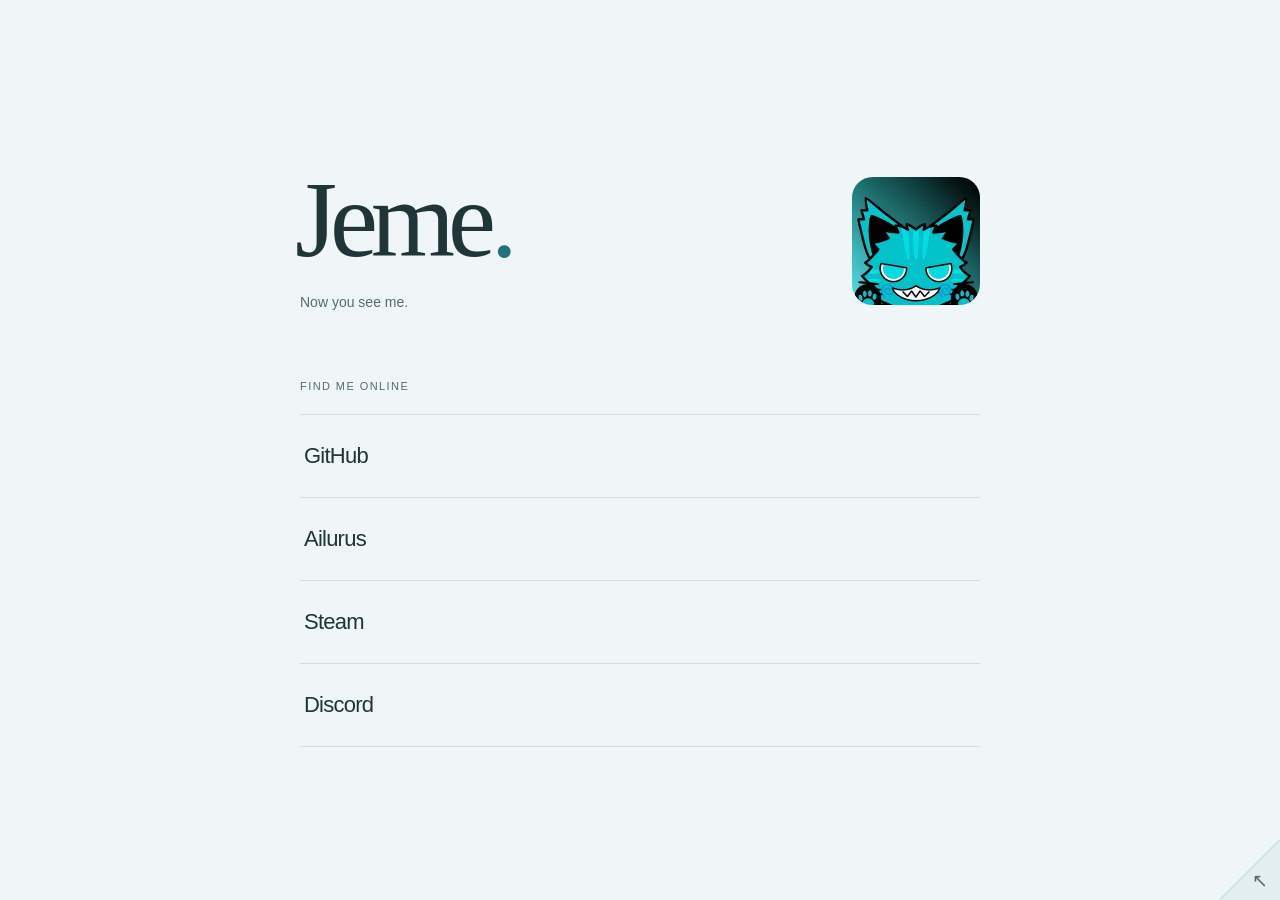
==== commit 5eed5a0e: "Removed tab on unncessary elements" ====
--- a/index.html
+++ b/index.html
@@ -34,9 +34,9 @@
   <link rel="icon" type="image/png" sizes="32x32" href="/assets/favicon.png">
   <link rel="apple-touch-icon" sizes="180x180" href="/assets/apple-touch-icon.png">
   <link rel="manifest" href="/site.webmanifest">
-  <link rel="stylesheet" href="/style.css?v=20">
-  <script src="/seasons.js?v=20" defer></script>
-  <script src="/script.js?v=20" defer></script>
+  <link rel="stylesheet" href="/style.css?v=22">
+  <script src="/seasons.js?v=22" defer></script>
+  <script src="/script.js?v=22" defer></script>
   <script type="application/ld+json">
     {
       "@context": "https://schema.org",
@@ -57,7 +57,7 @@
     <main id="main">
       <section class="profile" aria-labelledby="name">
         <div class="introduction">
-          <h1 id="name" aria-label="Jeme">Jeme<button class="period" type="button" aria-label="Peek inside the dot" aria-haspopup="dialog" aria-controls="pocket-room" disabled><span class="period-dot" aria-hidden="true">.</span><svg class="paw" viewBox="0 0 32 32" aria-hidden="true" focusable="false"><ellipse cx="7" cy="12" rx="3" ry="4" transform="rotate(-25 7 12)"/><ellipse cx="13" cy="7" rx="3" ry="4"/><ellipse cx="21" cy="7" rx="3" ry="4"/><ellipse cx="27" cy="13" rx="3" ry="4" transform="rotate(25 27 13)"/><path d="M8 24c0-4 5-10 9-10s9 6 9 10c0 6-6 3-9 3s-9 3-9-3Z"/></svg></button></h1>
+          <h1 id="name" aria-label="Jeme">Jeme<button class="period" type="button" tabindex="-1" aria-label="Peek inside the dot" aria-haspopup="dialog" aria-controls="pocket-room" disabled><span class="period-dot" aria-hidden="true">.</span><svg class="paw" viewBox="0 0 32 32" aria-hidden="true" focusable="false"><ellipse cx="7" cy="12" rx="3" ry="4" transform="rotate(-25 7 12)"/><ellipse cx="13" cy="7" rx="3" ry="4"/><ellipse cx="21" cy="7" rx="3" ry="4"/><ellipse cx="27" cy="13" rx="3" ry="4" transform="rotate(25 27 13)"/><path d="M8 24c0-4 5-10 9-10s9 6 9 10c0 6-6 3-9 3s-9 3-9-3Z"/></svg></button></h1>
           <p class="bio">Now you see me.</p>
         </div>
         <div class="avatar">
@@ -156,8 +156,8 @@
     </section>
     <p class="panel-hint">Escape to close.</p>
   </dialog>
-  <button class="page-corner" type="button" aria-label="Turn the page over" aria-haspopup="dialog" aria-controls="sketchbook" hidden><span aria-hidden="true">↖</span></button>
-  <div class="corner-peek" aria-hidden="true"><span>there’s<br>another side.</span></div>
+  <button class="page-corner" type="button" tabindex="-1" aria-label="Turn the page over" aria-haspopup="dialog" aria-controls="sketchbook" hidden><span aria-hidden="true">↖</span></button>
+  <div class="corner-peek" aria-hidden="true"></div>
   <dialog class="discovery-panel pocket-room" id="pocket-room" aria-labelledby="room-title">
     <div class="discovery-header"><h2 id="room-title">A little room.</h2><button class="panel-close" type="button" data-close aria-label="Leave the little room" autofocus>×</button></div>
     <p class="panel-intro">So this is where em goes.</p>
@@ -175,19 +175,16 @@
         <ellipse cx="175" cy="271" rx="95" ry="26" fill="var(--accent)" opacity=".16"/>
         <path d="M85 190h42m-38 5h35m-30 5h25" stroke="var(--line)"/>
       </svg>
-      <button class="room-cat" type="button" aria-label="Say hello to em"><img src="/assets/avatar-blue.webp" width="100" height="100" alt="em" draggable="false"></button>
+      <button class="room-cat" type="button" tabindex="-1" aria-label="Say hello to em"><img src="/assets/avatar-blue.webp" width="100" height="100" alt="em" draggable="false"></button>
     </div>
     <p class="room-reply" role="status" aria-live="polite">make yourself small. stay a while.</p>
   </dialog>
-  <dialog class="discovery-panel sketchbook" id="sketchbook" aria-labelledby="sketch-title">
-    <div class="discovery-header"><div><p class="sketch-eyebrow">the other side · no. 001</p><h2 id="sketch-title">Now you see the rest.</h2></div><button class="panel-close" type="button" data-close aria-label="Return to the front" autofocus>×</button></div>
-    <div class="sketch-grid">
-      <section class="sketch-note"><span class="sketch-number">01 / a name, probably</span><p class="name-studies"><s>someone.</s><br><s>thejeme</s><br><strong>Jeme.</strong></p><p class="pencil-note">yes. this one. ↑</p></section>
-      <section class="sketch-note cat-study"><span class="sketch-number">02 / management</span><svg viewBox="0 0 200 160" role="img" aria-label="A pencil sketch of em"><g fill="none" stroke="currentColor" stroke-width="2" stroke-linecap="round" stroke-linejoin="round"><path d="m40 65-5-42 38 24q29-12 55 0l33-25-4 47c31 82-139 91-117-4Z"/><path d="m42 64-3-33 34 22M132 53l23-23-3 36" opacity=".3"/><path d="M66 83h1m65 0h1M94 98l7 4 7-5m-7 5v8m-14-2q7 8 14 2 8 6 15-2M32 97l34 5m-38 11 37-5m70-8 35-9m-34 17 39 2"/></g></svg><p class="pencil-note">the cat insisted on being here.</p></section>
-      <section class="sketch-note"><span class="sketch-number">03 / working notes</span><ul class="sketch-list"><li>keep it small.</li><li>leave room for curiosity.</li><li><s>make it very serious.</s></li><li>hide a room in a dot.</li></ul></section>
-      <section class="sketch-note"><span class="sketch-number">04 / evidence</span><svg class="sketch-tracks" viewBox="0 0 120 140" aria-hidden="true"><defs><g id="ink-paw" fill="currentColor"><ellipse cx="16" cy="23" rx="8" ry="7"/><ellipse cx="5" cy="12" rx="3" ry="5" transform="rotate(-25 5 12)"/><ellipse cx="13" cy="6" rx="3" ry="5"/><ellipse cx="22" cy="7" rx="3" ry="5"/><ellipse cx="29" cy="15" rx="3" ry="5" transform="rotate(25 29 15)"/></g></defs><use href="#ink-paw" x="60" y="5" transform="rotate(15 76 20)"/><use href="#ink-paw" x="24" y="45" transform="rotate(-18 40 60)"/><use href="#ink-paw" x="45" y="92" transform="rotate(10 61 107)"/></svg><p class="pencil-note">wet ink. no regrets.</p></section>
-    </div>
-    <p class="sketch-footer">Some things look better a little unfinished.</p>
+  <dialog class="discovery-panel sketchbook" id="sketchbook" aria-label="Cat, paw prints and fish sketches">
+    <button class="sketch-dismiss" type="button" data-close aria-label="Return to the front" autofocus>
+      <svg class="sketch-cat" viewBox="0 0 200 160" role="img" aria-label="A pencil sketch of em"><g fill="none" stroke="currentColor" stroke-width="2" stroke-linecap="round" stroke-linejoin="round"><path d="m40 65-5-42 38 24q29-12 55 0l33-25-4 47c31 82-139 91-117-4Z"/><path d="m42 64-3-33 34 22M132 53l23-23-3 36" opacity=".3"/><path d="M66 83h1m65 0h1M94 98l7 4 7-5m-7 5v8m-14-2q7 8 14 2 8 6 15-2M32 97l34 5m-38 11 37-5m70-8 35-9m-34 17 39 2"/></g></svg>
+      <svg class="sketch-tracks" viewBox="0 0 120 140" aria-hidden="true"><defs><g id="ink-paw" fill="currentColor"><ellipse cx="16" cy="23" rx="8" ry="7"/><ellipse cx="5" cy="12" rx="3" ry="5" transform="rotate(-25 5 12)"/><ellipse cx="13" cy="6" rx="3" ry="5"/><ellipse cx="22" cy="7" rx="3" ry="5"/><ellipse cx="29" cy="15" rx="3" ry="5" transform="rotate(25 29 15)"/></g></defs><use href="#ink-paw" x="60" y="5" transform="rotate(15 76 20)"/><use href="#ink-paw" x="24" y="45" transform="rotate(-18 40 60)"/><use href="#ink-paw" x="45" y="92" transform="rotate(10 61 107)"/></svg>
+      <svg class="sketch-fish" viewBox="0 0 160 90" role="img" aria-label="A little fish drawing"><g fill="none" stroke="currentColor" stroke-width="2" stroke-linecap="round" stroke-linejoin="round"><path d="M22 45Q65-8 111 45 65 98 22 45Zm89 0 31-25-4 49Z"/><path d="M51 22q-12 23 0 46m9-49 15-13 11 15m-23 50 15 10 8-12"/><circle cx="36" cy="43" r="2"/></g></svg>
+    </button>
   </dialog>
 </body>
 </html>
--- a/style.css
+++ b/style.css
@@ -28,7 +28,7 @@
 }
 
 
-main { padding-block: 88px 96px; margin-block: auto; }
+main { padding-block: clamp(12px, calc((100svh - 660px) / 2), 88px); margin-block: auto; }
 .profile { display: flex; justify-content: space-between; align-items: center; gap: 32px; }
 h1 {
   margin: 0 0 0 -5px;
@@ -61,7 +61,7 @@
   transform: scaleX(0); transform-origin: left; transition: transform 180ms ease;
 }
 a:focus-visible .link-name::after, button.discord-row:focus-visible .link-name::after, .home-link:focus-visible > span::after { transform: scaleX(1); }
-a:focus-visible, .pet:focus-visible, .period:focus-visible, .discord-row:focus-visible { outline: 2px solid var(--accent); outline-offset: 5px; border-radius: 1px; }
+a:focus-visible, .discord-row:focus-visible { outline: 2px solid var(--accent); outline-offset: 5px; border-radius: 1px; }
 @media (hover: hover) {
   a:hover, button.discord-row:hover { color: var(--accent); }
   a:hover .link-name::after, button.discord-row:hover .link-name::after, .home-link:hover > span::after { transform: scaleX(1); }
@@ -74,7 +74,6 @@
 
 @media (max-width: 480px) {
   .page { width: calc(100% - 48px); padding-top: max(28px, env(safe-area-inset-top)); padding-bottom: max(24px, env(safe-area-inset-bottom)); }
-  main { padding-block: 64px; }
   .profile { gap: 20px; }
   .avatar { flex-basis: 88px; }
   h1 { font-size: 76px; margin-left: -3px; }
@@ -257,25 +256,23 @@
 .page-corner:focus-visible { outline: 2px solid var(--accent); outline-offset: -3px; }
 .page-corner span { font-size: 19px; }
 .corner-peek { position: fixed; right: 0; bottom: 0; z-index: 4; width: var(--peel-size, 64px); height: var(--peel-size, 64px); background: var(--hover); clip-path: polygon(100% 0, 100% 100%, 0 100%); pointer-events: none; visibility: hidden; }
-.corner-peek span { position: absolute; right: 25px; bottom: 55px; transform: rotate(-12deg); color: var(--muted); font: italic 20px/1.4 Georgia, serif; }
 .is-peeking .corner-peek { visibility: visible; }
-.sketchbook { width: min(820px, calc(100% - 24px)); padding: clamp(22px, 5vw, 48px); border-radius: 2px; background-color: var(--paper); background-image: repeating-linear-gradient(0deg, transparent, transparent 27px, var(--line) 28px, transparent 29px); }
-.sketch-eyebrow, .sketch-number { color: var(--muted); font: 10px/1.5 ui-monospace, monospace; letter-spacing: .08em; }
-.sketch-eyebrow { margin: 0 0 12px; }
-.sketch-grid { display: grid; grid-template-columns: 1fr 1fr; gap: 32px; margin: 36px 0; }
-.sketch-note { min-width: 0; }
-.name-studies { margin: 16px 0; font: 32px/1.5 Georgia, serif; letter-spacing: -.04em; transform: rotate(-5deg); }
-.name-studies s { color: var(--muted); text-decoration-thickness: 1px; }
-.name-studies strong { font-weight: 400; border-bottom: 2px solid var(--accent); }
-.pencil-note { color: var(--accent); font: italic 15px/1.6 Georgia, serif; transform: rotate(-3deg); }
-.cat-study svg { display: block; width: min(100%, 220px); margin-top: 16px; color: var(--muted); transform: rotate(6deg); }
-.sketch-list { margin-top: 18px; border: 0; font: italic 16px/1.8 Georgia, serif; }
-.sketch-list li { border: 0; margin-bottom: 8px; }
-.sketch-tracks { display: block; width: 110px; max-width: 100%; height: 140px; color: var(--accent); opacity: .6; }
-.sketch-footer { margin: 0; color: var(--muted); font: italic 13px/1.6 Georgia, serif; }
+.sketchbook { width: min(480px, calc(100% - 32px), 75svh); padding: 0; border-radius: 2px; overflow: visible; }
+.sketch-dismiss { position: relative; display: block; width: 100%; aspect-ratio: 1; padding: 0; border: 0; background: transparent; }
+.sketchbook .sketch-dismiss:focus-visible { outline-offset: 6px; }
+.sketch-dismiss svg { position: absolute; display: block; height: auto; }
+.sketch-cat { width: 55%; top: 10%; left: 9%; color: var(--muted); transform: rotate(-8deg); }
+.sketch-tracks { width: 27%; top: 24%; right: 8%; color: var(--accent); opacity: .55; transform: rotate(12deg); }
+.sketch-fish { width: 37%; bottom: 10%; left: 15%; color: var(--muted); transform: rotate(-15deg); }
+@media (max-height: 700px) {
+  .page { padding-top: max(24px, env(safe-area-inset-top)); padding-bottom: max(24px, env(safe-area-inset-bottom)); }
+  .links { margin-top: 32px; }
+}
 .wave-paw { position: absolute; width: 35%; height: 45%; right: -12%; bottom: 12%; color: var(--accent); visibility: hidden; pointer-events: none; transform-origin: 50% 95%; }
 .is-waving .wave-paw { visibility: visible; animation: goodbye 1s ease-in-out; }
 @keyframes goodbye { 0%, 100% { transform: rotate(0); } 20%, 60% { transform: rotate(22deg); } 40%, 80% { transform: rotate(-18deg); } }
-@media (max-width: 480px) { .sketch-grid { gap: 24px 16px; } .name-studies { font-size: 25px; } .sketch-list { font-size: 14px; } }
 @media (prefers-reduced-motion: reduce) { .is-waving .wave-paw { animation: none; } .room-cat:hover { transform: none; } }
 @media print { .page-corner, .corner-peek, .wave-paw { display: none !important; } }
+
+/* Hidden cat interactions stay out of the Tab sequence and do not gain a focus ring on modal return. */
+.pet:focus, .period:focus, .discovery-panel .room-cat:focus { outline: none; }
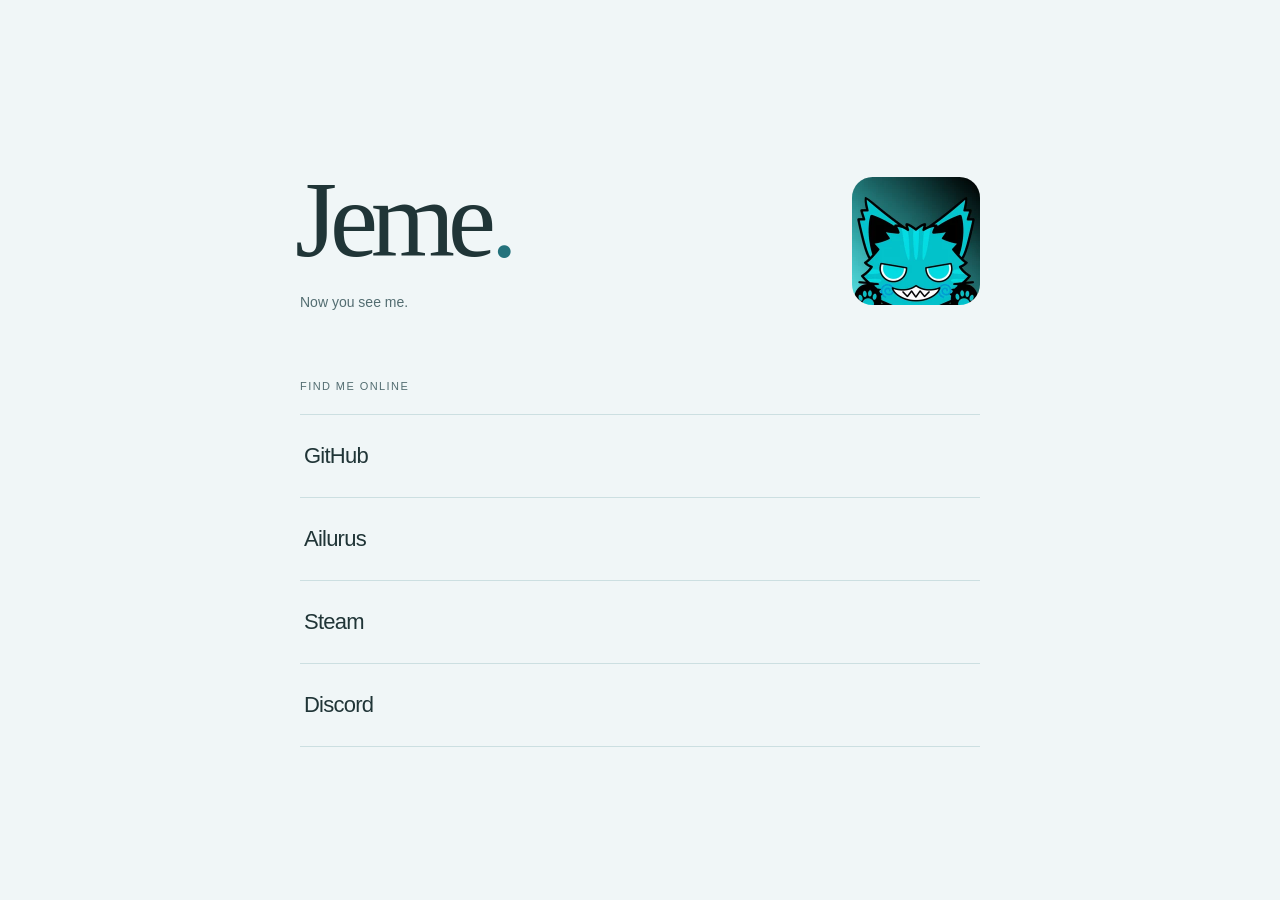
==== commit 027810d5: "Added easter eggs" ====
--- a/index.html
+++ b/index.html
@@ -34,9 +34,9 @@
   <link rel="icon" type="image/png" sizes="32x32" href="/assets/favicon.png">
   <link rel="apple-touch-icon" sizes="180x180" href="/assets/apple-touch-icon.png">
   <link rel="manifest" href="/site.webmanifest">
-  <link rel="stylesheet" href="/style.css?v=22">
-  <script src="/seasons.js?v=22" defer></script>
-  <script src="/script.js?v=22" defer></script>
+  <link rel="stylesheet" href="/style.css?v=26">
+  <script src="/seasons.js?v=26" defer></script>
+  <script src="/script.js?v=26" defer></script>
   <script type="application/ld+json">
     {
       "@context": "https://schema.org",
@@ -57,7 +57,7 @@
     <main id="main">
       <section class="profile" aria-labelledby="name">
         <div class="introduction">
-          <h1 id="name" aria-label="Jeme">Jeme<button class="period" type="button" tabindex="-1" aria-label="Peek inside the dot" aria-haspopup="dialog" aria-controls="pocket-room" disabled><span class="period-dot" aria-hidden="true">.</span><svg class="paw" viewBox="0 0 32 32" aria-hidden="true" focusable="false"><ellipse cx="7" cy="12" rx="3" ry="4" transform="rotate(-25 7 12)"/><ellipse cx="13" cy="7" rx="3" ry="4"/><ellipse cx="21" cy="7" rx="3" ry="4"/><ellipse cx="27" cy="13" rx="3" ry="4" transform="rotate(25 27 13)"/><path d="M8 24c0-4 5-10 9-10s9 6 9 10c0 6-6 3-9 3s-9 3-9-3Z"/></svg></button></h1>
+          <h1 id="name" aria-label="Jeme">Jeme<button class="period" type="button" tabindex="-1" aria-label="Reveal a paw print" disabled><span class="period-dot" aria-hidden="true">.</span><svg class="paw" viewBox="0 0 32 32" aria-hidden="true" focusable="false"><ellipse cx="7" cy="12" rx="3" ry="4" transform="rotate(-25 7 12)"/><ellipse cx="13" cy="7" rx="3" ry="4"/><ellipse cx="21" cy="7" rx="3" ry="4"/><ellipse cx="27" cy="13" rx="3" ry="4" transform="rotate(25 27 13)"/><path d="M8 24c0-4 5-10 9-10s9 6 9 10c0 6-6 3-9 3s-9 3-9-3Z"/></svg></button></h1>
           <p class="bio">Now you see me.</p>
         </div>
         <div class="avatar">
@@ -129,7 +129,7 @@
         <div><dt><code>seasons</code></dt><dd>Try a seasonal theme.</dd></div>
         <div><dt><code>help</code></dt><dd>Come back here.</dd></div>
       </dl>
-      <p class="panel-note">Pet em, linger with your mouse, or peek inside the dot. Pull the bottom-right corner to see the other side. There are surprises after a nap, late at night, on special dates, and even on paper.</p>
+      <p class="panel-note">Pet em, linger with your mouse, or double-click the dot. Pull the bottom-right corner to see the other side. There are surprises after a nap, late at night, on special dates, and even on paper.</p>
       <button class="panel-button" type="button" id="browse-seasons">Explore seasons <span aria-hidden="true">→</span></button>
     </section>
     <section id="season-guide" aria-label="Season previews" hidden>
@@ -158,27 +158,6 @@
   </dialog>
   <button class="page-corner" type="button" tabindex="-1" aria-label="Turn the page over" aria-haspopup="dialog" aria-controls="sketchbook" hidden><span aria-hidden="true">↖</span></button>
   <div class="corner-peek" aria-hidden="true"></div>
-  <dialog class="discovery-panel pocket-room" id="pocket-room" aria-labelledby="room-title">
-    <div class="discovery-header"><h2 id="room-title">A little room.</h2><button class="panel-close" type="button" data-close aria-label="Leave the little room" autofocus>×</button></div>
-    <p class="panel-intro">So this is where em goes.</p>
-    <div class="room-scene">
-      <svg viewBox="0 0 400 320" role="img" aria-label="A quiet room with a moonlit window, a plant, books and em resting on a rug">
-        <defs><pattern id="room-floor" width="55" height="24" patternUnits="userSpaceOnUse"><path d="M0 24h55M28 0v24" fill="none" stroke="currentColor" opacity=".12"/></pattern></defs>
-        <path d="M15 235V20h370v215" fill="var(--hover)" stroke="var(--line)"/>
-        <path d="M15 235h370l15 85H0Z" fill="url(#room-floor)" stroke="var(--line)"/>
-        <rect x="45" y="48" width="100" height="114" rx="48" fill="var(--paper)" stroke="var(--accent)"/>
-        <path d="M95 48v114M45 108h100" stroke="var(--line)"/>
-        <path d="M115 69a14 14 0 1 0 10 23 16 16 0 0 1-10-23" fill="var(--accent)" opacity=".65"/>
-        <path d="M238 128h103M250 128V91h14v37m7 0V82h12v46m8 0 8-43 13 3-8 40" fill="none" stroke="var(--muted)" stroke-width="2"/>
-        <path d="M322 237v-47m0 22q-34-5-23-27 23 2 23 27m0-15q28-3 25-25-23 0-25 25" fill="var(--accent)"/>
-        <path d="m303 228 6 30h28l5-30Z" fill="var(--paper)" stroke="var(--muted)"/>
-        <ellipse cx="175" cy="271" rx="95" ry="26" fill="var(--accent)" opacity=".16"/>
-        <path d="M85 190h42m-38 5h35m-30 5h25" stroke="var(--line)"/>
-      </svg>
-      <button class="room-cat" type="button" tabindex="-1" aria-label="Say hello to em"><img src="/assets/avatar-blue.webp" width="100" height="100" alt="em" draggable="false"></button>
-    </div>
-    <p class="room-reply" role="status" aria-live="polite">make yourself small. stay a while.</p>
-  </dialog>
   <dialog class="discovery-panel sketchbook" id="sketchbook" aria-label="Cat, paw prints and fish sketches">
     <button class="sketch-dismiss" type="button" data-close aria-label="Return to the front" autofocus>
       <svg class="sketch-cat" viewBox="0 0 200 160" role="img" aria-label="A pencil sketch of em"><g fill="none" stroke="currentColor" stroke-width="2" stroke-linecap="round" stroke-linejoin="round"><path d="m40 65-5-42 38 24q29-12 55 0l33-25-4 47c31 82-139 91-117-4Z"/><path d="m42 64-3-33 34 22M132 53l23-23-3 36" opacity=".3"/><path d="M66 83h1m65 0h1M94 98l7 4 7-5m-7 5v8m-14-2q7 8 14 2 8 6 15-2M32 97l34 5m-38 11 37-5m70-8 35-9m-34 17 39 2"/></g></svg>
--- a/style.css
+++ b/style.css
@@ -240,21 +240,14 @@
 .avatar.is-snowing .cat-snow { visibility: visible; }
 @media print { .vappu-cap, .cat-snow { display: none !important; } }
 
-/* A tiny world inside the punctuation. */
-.pocket-room { width: min(440px, calc(100% - 32px)); }
-.room-scene { position: relative; }
-.room-scene > svg { display: block; width: 100%; height: auto; }
-.room-cat { position: absolute; left: 31%; bottom: 12%; width: 25%; padding: 0; border: 0; background: transparent; border-radius: 18%; }
-.room-cat img { display: block; width: 100%; height: auto; border-radius: 18%; }
-.room-cat:hover { transform: rotate(-4deg); }
-.room-reply { min-height: 1.6em; margin: 18px 0 0; color: var(--muted); font: italic 14px/1.6 Georgia, serif; text-align: center; }
-
 /* The folded corner can be pulled, tapped, or activated with a keyboard. */
-.page-corner { position: fixed; right: 0; bottom: 0; z-index: 5; width: 60px; height: 60px; border: 0; padding: 25px 7px 5px 26px; background: linear-gradient(135deg, transparent 48%, var(--line) 49%, var(--hover) 52%); color: var(--muted); cursor: grab; touch-action: none; }
+.page-corner { display: none; position: fixed; right: 0; bottom: 0; z-index: 5; width: 44px; height: 44px; border: 0; padding: 18px 4px 3px 19px; background: linear-gradient(135deg, transparent 48%, var(--line) 49%, var(--hover) 52%); color: var(--muted); cursor: grab; touch-action: none; }
 .page-corner[hidden] { display: none; }
 .page-corner:active { cursor: grabbing; }
 .page-corner:focus-visible { outline: 2px solid var(--accent); outline-offset: -3px; }
-.page-corner span { font-size: 19px; }
+.page-corner span { font-size: 15px; }
+@media (min-width: 1921px) { .page-corner:not([hidden]) { display: block; } }
+@media (max-width: 1920px) { .corner-peek { display: none; } }
 .corner-peek { position: fixed; right: 0; bottom: 0; z-index: 4; width: var(--peel-size, 64px); height: var(--peel-size, 64px); background: var(--hover); clip-path: polygon(100% 0, 100% 100%, 0 100%); pointer-events: none; visibility: hidden; }
 .is-peeking .corner-peek { visibility: visible; }
 .sketchbook { width: min(480px, calc(100% - 32px), 75svh); padding: 0; border-radius: 2px; overflow: visible; }
@@ -271,8 +264,19 @@
 .wave-paw { position: absolute; width: 35%; height: 45%; right: -12%; bottom: 12%; color: var(--accent); visibility: hidden; pointer-events: none; transform-origin: 50% 95%; }
 .is-waving .wave-paw { visibility: visible; animation: goodbye 1s ease-in-out; }
 @keyframes goodbye { 0%, 100% { transform: rotate(0); } 20%, 60% { transform: rotate(22deg); } 40%, 80% { transform: rotate(-18deg); } }
-@media (prefers-reduced-motion: reduce) { .is-waving .wave-paw { animation: none; } .room-cat:hover { transform: none; } }
+@media (prefers-reduced-motion: reduce) { .is-waving .wave-paw { animation: none; } }
 @media print { .page-corner, .corner-peek, .wave-paw { display: none !important; } }
 
-/* Hidden cat interactions stay out of the Tab sequence and do not gain a focus ring on modal return. */
-.pet:focus, .period:focus, .discovery-panel .room-cat:focus { outline: none; }
+/* Hidden cat interactions stay out of the Tab sequence without focus rings. */
+.pet:focus, .period:focus { outline: none; }
+
+/* Visitors peek from behind em without moving the profile or adding Tab stops. */
+.avatar { isolation: isolate; }
+.pet { position: relative; z-index: 1; }
+.rare-visitor { position: absolute; top: -25px; left: -18px; z-index: 0; width: 54px; height: 52px; padding: 0; border: 0; background: transparent; color: var(--accent); cursor: pointer; animation: visitor-arrive 500ms ease-out both; -webkit-tap-highlight-color: transparent; }
+.rare-visitor svg { display: block; width: 100%; height: 100%; fill: var(--paper); stroke: currentColor; stroke-width: 2; stroke-linecap: round; stroke-linejoin: round; }
+.rare-visitor svg path:not(:first-child) { fill: none; }
+.rare-visitor:focus { outline: none; }
+@keyframes visitor-arrive { from { opacity: 0; transform: translate(9px, 16px); } to { opacity: 1; transform: translate(0, 0); } }
+@media (prefers-reduced-motion: reduce) { .rare-visitor { animation: none; } }
+@media print { .rare-visitor { display: none !important; } }
